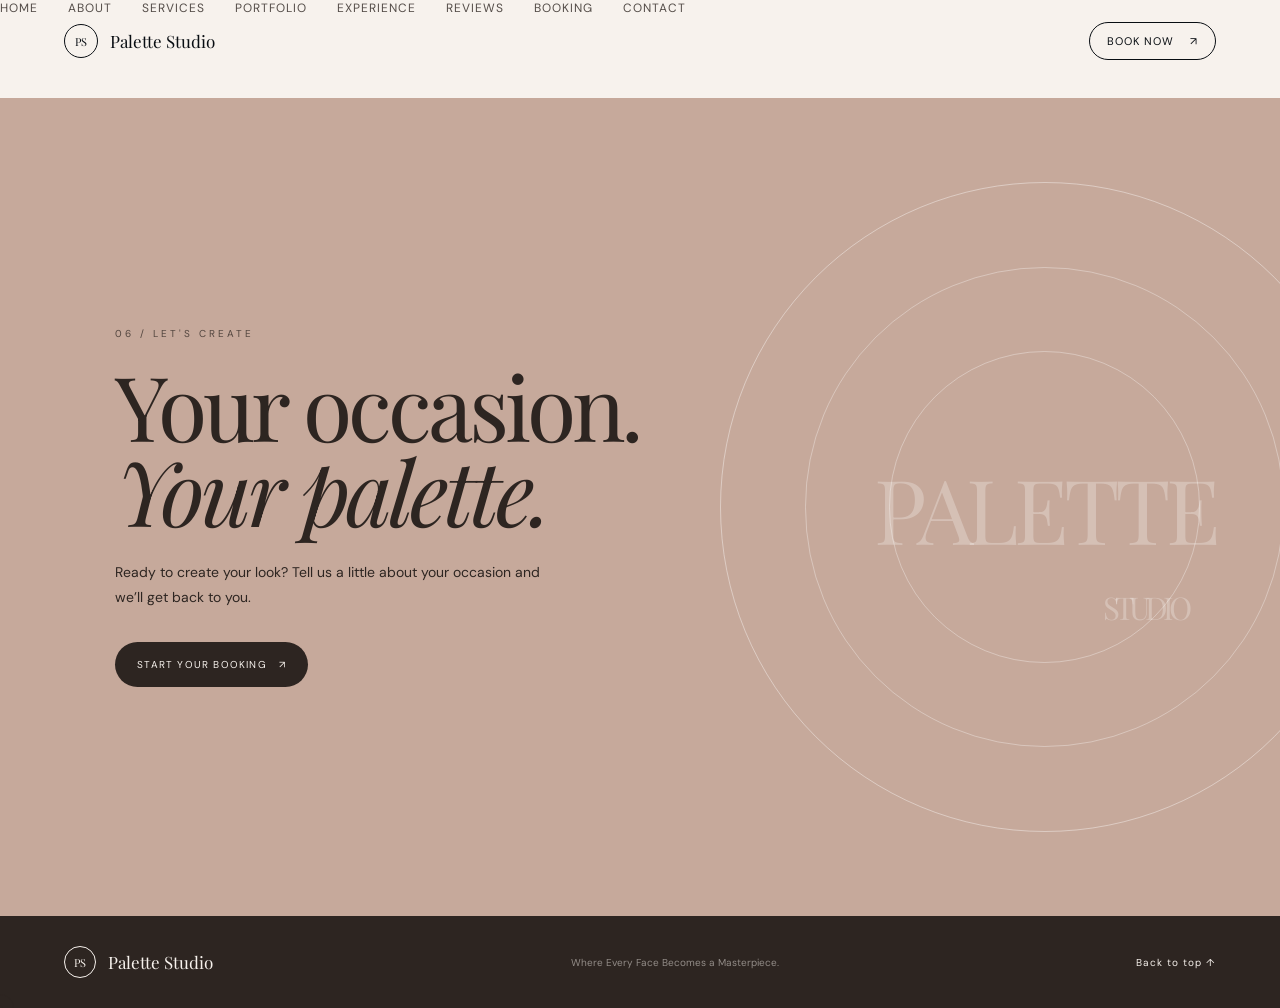
==== booking.html @ d7690900 "Add files via upload" ====
<!DOCTYPE html>

<html lang="en"><head>
<meta charset="utf-8"/><meta content="width=device-width, initial-scale=1.0" name="viewport"/>
<meta content="Palette Studio — Where Every Face Becomes a Masterpiece." name="description"/>
<title>Booking | Palette Studio</title>
<link href="https://fonts.googleapis.com" rel="preconnect"/><link crossorigin="" href="https://fonts.gstatic.com" rel="preconnect"/>
<link href="https://fonts.googleapis.com/css2?family=DM+Sans:wght@400;500;600&amp;family=Playfair+Display:wght@400;500;600;700&amp;display=swap" rel="stylesheet"/>
<link href="style.css" rel="stylesheet"/></head><body id="top">
<div class="loader"><div class="loader-logo">PS</div><span>Palette Studio</span></div>
<header class="site-header">
<a class="brand" href="index.html#home"><span class="brand-mark">PS</span><span>Palette Studio</span></a>
<a class="nav-cta" href="booking.html">Book Now <span>↗</span></a>
<button aria-expanded="false" aria-label="Open menu" class="menu-toggle" id="menuToggle"><span></span><span></span></button>
</header>
<nav aria-label="Main navigation" class="nav" id="nav">
<a href="index.html#home">Home</a>
<a href="index.html#about">About</a>
<a href="services.html">Services</a>
<a href="portfolio.html">Portfolio</a>
<a href="experience.html">Experience</a>
<a href="index.html#reviews">Reviews</a>
<a href="booking.html">Booking</a>
<a href="contact.html">Contact</a>
</nav>
<main class="page-main menu-page-main"><section class="booking menu-page-section" id="booking">
<div class="booking-content reveal">
<p class="eyebrow">06 / LET'S CREATE</p>
<h2>Your occasion.<br/><em>Your palette.</em></h2>
<p>Ready to create your look? Tell us a little about your occasion and we’ll get back to you.</p>
<a class="btn btn-dark" href="contact.html">Start Your Booking <span>↗</span></a>
</div>
<div class="booking-orbit"><span>PALETTE</span><span>STUDIO</span></div>
</section></main>
<footer class="footer">
<a class="brand" href="index.html#home"><span class="brand-mark">PS</span><span>Palette Studio</span></a>
<p>Where Every Face Becomes a Masterpiece.</p>
<div><a href="#top">Back to top ↑</a></div>
</footer>
<div class="cursor-dot" id="cursorDot"></div><div class="cursor-ring" id="cursorRing"></div>
<script src="script.js"></script></body></html>
---- style.css ----
*{box-sizing:border-box;margin:0;padding:0}html{scroll-behavior:smooth}body{font-family:"DM Sans",sans-serif;background:#f7f2ed;color:#2d2521;overflow-x:hidden}a{color:inherit;text-decoration:none}button{font:inherit}.loader{position:fixed;inset:0;background:#2d2521;color:#f7f2ed;z-index:9999;display:flex;align-items:center;justify-content:center;flex-direction:column;gap:12px;transition:.7s}.loader.hide{opacity:0;pointer-events:none}.loader-logo,.brand-mark{width:42px;height:42px;border:1px solid currentColor;border-radius:50%;display:grid;place-items:center;font-family:"Playfair Display";font-size:14px}.loader span{font-family:"Playfair Display";letter-spacing:2px}.site-header{height:82px;position:fixed;top:0;left:0;right:0;z-index:1000;padding:0 5vw;display:flex;align-items:center;justify-content:space-between;color:#fff;mix-blend-mode:difference;transition:background .35s ease,color .35s ease,box-shadow .35s ease,backdrop-filter .35s ease}.site-header.menu-open{background:#2d2521;color:#f7f2ed;mix-blend-mode:normal}.site-header.scrolled{background:rgba(247,242,237,.96);color:#2d2521;mix-blend-mode:normal;box-shadow:0 8px 30px rgba(45,37,33,.08);backdrop-filter:blur(12px)}.brand{display:flex;align-items:center;gap:12px;font-family:"Playfair Display";font-size:17px}.brand-mark{width:34px;height:34px;font-size:11px}.nav{display:flex;gap:30px;font-size:12px;letter-spacing:1px;text-transform:uppercase}.nav a{opacity:.8;transition:.3s}.nav a:hover{opacity:1}.nav-cta{border:1px solid currentColor;padding:11px 17px;border-radius:30px;font-size:11px;text-transform:uppercase;letter-spacing:1px}.nav-cta span,.btn span{margin-left:12px}.menu-toggle{display:none;background:none;border:0;color:inherit}.hero{height:100vh;min-height:680px;position:relative;color:#fff;display:flex;align-items:center;padding:0 9vw}.hero-image{position:absolute;inset:0;background:linear-gradient(120deg,#65544d,#cbb7a8 45%,#6d5750)}.hero-image:after{content:"PALETTE STUDIO";position:absolute;inset:0;display:grid;place-items:center;font:clamp(50px,10vw,170px)/1 "Playfair Display";color:rgba(255,255,255,.08);letter-spacing:-5px}.hero-overlay{position:absolute;inset:0;background:linear-gradient(90deg,rgba(30,22,19,.72),rgba(30,22,19,.08) 75%)}.hero-content{position:relative;z-index:1;max-width:800px}.eyebrow{font-size:10px;letter-spacing:3px;text-transform:uppercase;margin-bottom:22px;opacity:.75}.hero h1{font:clamp(48px,7vw,100px)/.94 "Playfair Display";letter-spacing:-3px;font-weight:500}.hero h1 em,h2 em,h3 em{font-style:italic;font-weight:400}.hero-copy{max-width:460px;margin:28px 0;font-size:15px;line-height:1.8;opacity:.85}.hero-actions{display:flex;align-items:center;gap:28px}.btn{display:inline-flex;align-items:center;padding:16px 22px;border-radius:40px;text-transform:uppercase;letter-spacing:1.2px;font-size:10px}.btn-light{background:#f7f2ed;color:#2d2521}.btn-dark{background:#2d2521;color:#f7f2ed}.text-link{font-size:11px;text-transform:uppercase;letter-spacing:1px}.text-link span{margin-left:10px}.hero-side{position:absolute;right:4vw;bottom:120px;writing-mode:vertical-rl;font-size:9px;letter-spacing:3px}.hero-side span{opacity:.5}.scroll-note{position:absolute;bottom:35px;left:9vw;font-size:9px;letter-spacing:2px}.scroll-note span{margin-left:12px}.section{padding:130px 9vw;scroll-margin-top:92px}.section-number{font-size:9px;letter-spacing:2px;opacity:.5;margin-bottom:45px}.intro-grid{display:grid;grid-template-columns:1fr 1fr;gap:9vw;align-items:center}.intro-copy h2,.section-heading h2,.experience h2,.contact h2{font:clamp(42px,5vw,72px)/1.02 "Playfair Display";font-weight:500;letter-spacing:-2px;margin-bottom:28px}.intro-copy .lead{font:20px/1.65 "Playfair Display";max-width:520px}.intro-copy>p:not(.lead){font-size:13px;line-height:1.8;max-width:500px;margin:22px 0 32px;opacity:.7}.outline-link{display:inline-block;border-bottom:1px solid #2d2521;padding-bottom:8px;text-transform:uppercase;font-size:10px;letter-spacing:1px}.intro-visual{position:relative;max-width:460px;margin-left:auto}.image-frame{aspect-ratio:4/5;background:#d7c8bd;display:grid;place-items:center}.portrait-placeholder{background:linear-gradient(145deg,#c5ada0,#8d7066)}.portrait-placeholder span,.gallery-placeholder span{color:rgba(255,255,255,.65);letter-spacing:4px;font-size:10px;text-align:center}.floating-card{position:absolute;left:-45px;bottom:35px;background:#fffaf6;padding:20px;display:flex;gap:14px;align-items:center;box-shadow:0 20px 50px #2d25211c}.floating-card span{font:22px "Playfair Display"}.floating-card small{font:10px/1.5 "DM Sans";letter-spacing:1px;text-transform:uppercase}.services{background:#eee5de}.section-heading{max-width:720px}.section-heading>p:last-child{font-size:13px;line-height:1.8;max-width:480px;opacity:.6}.service-list{margin-top:65px;border-top:1px solid #2d252122}.service-card{display:grid;grid-template-columns:80px 1fr 40px;align-items:center;gap:20px;padding:28px 10px;border-bottom:1px solid #2d252122;transition:.4s}.service-card:hover{padding-left:25px;background:#f7f2ed}.service-no{font-size:10px;opacity:.45}.service-card h3{font:clamp(28px,3vw,44px) "Playfair Display";font-weight:400}.service-card p{font-size:11px;opacity:.55;margin-top:8px}.service-arrow{font-size:20px;transition:.3s}.service-card:hover .service-arrow{transform:rotate(45deg)}.statement{background:#2d2521;color:#f7f2ed;min-height:580px;display:grid;place-items:center;text-align:center;padding:80px 20px}.statement-inner{display:flex;align-items:center;flex-direction:column}.quote-mark{font:80px "Playfair Display";opacity:.4}.statement p{font:clamp(35px,5vw,68px)/1.1 "Playfair Display";letter-spacing:-2px}.statement-line{height:1px;width:70px;background:#f7f2ed55;margin:35px}.statement small{font-size:9px;letter-spacing:4px}.work-heading{display:flex;justify-content:space-between;gap:50px;align-items:end;max-width:none}.work-heading>p{max-width:300px;font-size:12px;line-height:1.8;opacity:.6}.gallery{margin-top:60px;display:grid;grid-template-columns:1.1fr .8fr .8fr;gap:18px;align-items:start}.gallery-item{position:relative}.gallery-item.tall{grid-row:span 2}.gallery-item.wide{grid-column:span 2}.gallery-placeholder{min-height:340px;background:linear-gradient(145deg,#a98d7f,#d7c7bd);display:grid;place-items:center;transition:.5s}.tall .gallery-placeholder{min-height:700px;background:linear-gradient(145deg,#765c53,#cbb0a3)}.wide .gallery-placeholder{min-height:330px;background:linear-gradient(100deg,#8b7065,#d3bfb2)}.gallery-item:hover .gallery-placeholder{transform:scale(.985)}.gallery-label{font-size:9px;letter-spacing:1.5px;margin-top:10px;opacity:.55}.experience{background:#e4d8cf}.experience-grid{display:grid;grid-template-columns:1fr 1.5fr;gap:8vw}.feature-grid{display:grid;grid-template-columns:1fr 1fr;gap:1px;background:#2d252120}.feature{background:#e4d8cf;padding:35px 25px;min-height:190px}.feature b{font-size:9px;letter-spacing:2px;opacity:.5}.feature h3{font:26px "Playfair Display";margin:28px 0 10px}.feature p{font-size:11px;line-height:1.7;opacity:.6}.centered{text-align:center;margin:auto}.review-grid{margin-top:55px;display:grid;grid-template-columns:repeat(3,1fr);gap:16px}.review{padding:40px 30px;background:#eee5de;min-height:260px;display:flex;flex-direction:column;justify-content:space-between}.review.featured{background:#2d2521;color:#fff}.review span{font-size:10px;letter-spacing:3px}.review p{font:22px/1.45 "Playfair Display"}.review footer{font-size:9px;letter-spacing:1.5px}.review footer small{opacity:.5}.booking{min-height:620px;background:#c6a99b;position:relative;overflow:hidden;padding:120px 9vw;display:flex;align-items:center}.booking-content{position:relative;z-index:2;max-width:650px}.booking h2{font:clamp(50px,7vw,100px)/.95 "Playfair Display";letter-spacing:-4px;margin-bottom:28px}.booking-content>p:not(.eyebrow){max-width:440px;line-height:1.8;font-size:14px;margin-bottom:32px}.booking-orbit{position:absolute;right:-7%;top:50%;transform:translateY(-50%);width:min(55vw,650px);aspect-ratio:1;border:1px solid #fff6;border-radius:50%;display:grid;place-items:center;font:clamp(40px,7vw,90px) "Playfair Display";color:#fff4;letter-spacing:-5px}.booking-orbit:before,.booking-orbit:after{content:"";position:absolute;border:1px solid #fff5;border-radius:50%}.booking-orbit:before{inset:13%}.booking-orbit:after{inset:26%}.booking-orbit span{position:absolute}.booking-orbit span:last-child{transform:translate(100px,100px);font-size:.35em}.contact{background:#f7f2ed;scroll-margin-top:92px}.contact-grid{display:grid;grid-template-columns:1fr 1.1fr;gap:8vw;align-items:start}.contact-intro{position:sticky;top:110px}.contact-copy{max-width:420px;font-size:13px;line-height:1.8;opacity:.6;margin-top:18px}.contact-form{border-top:1px solid #2d252122}.form-field{padding:18px 0;border-bottom:1px solid #2d252122}.form-field label{display:block;font-size:9px;letter-spacing:2px;text-transform:uppercase;opacity:.55;margin-bottom:9px}.form-field label span{opacity:.8}.form-field input,.form-field select,.form-field textarea{width:100%;border:0;outline:0;background:transparent;color:#2d2521;font:20px/1.4 "Playfair Display";padding:4px 0;border-radius:0}.form-field input::placeholder,.form-field textarea::placeholder{color:#2d252166}.form-field select{font-family:"DM Sans",sans-serif;font-size:13px;cursor:pointer}.form-field textarea{font-family:"DM Sans",sans-serif;font-size:13px;resize:vertical;min-height:105px}.form-row{display:grid;grid-template-columns:1fr 1fr;gap:35px}.form-field input:focus,.form-field select:focus,.form-field textarea:focus{border-bottom:1px solid #2d2521}.form-field input.invalid,.form-field select.invalid,.form-field textarea.invalid{border-bottom:1px solid #a23b2f}.field-error{display:block;min-height:16px;margin-top:5px;font-size:10px;color:#a23b2f}.form-submit{border:0;cursor:pointer;margin-top:28px;padding:18px 25px}.form-note{font-size:10px;line-height:1.7;opacity:.5;margin-top:14px}.form-status{font-size:11px;min-height:18px;margin-top:10px}.footer{background:#2d2521;color:#f7f2ed;padding:30px 5vw;display:flex;align-items:center;justify-content:space-between}.footer{background:#2d2521;color:#f7f2ed;padding:30px 5vw;display:flex;align-items:center;justify-content:space-between}.footer .brand-mark{width:32px;height:32px}.footer p{font-size:10px;opacity:.5}.footer>div{font-size:10px;letter-spacing:1px}.reveal{opacity:0;transform:translateY(30px);transition:opacity .8s ease,transform .8s ease}.reveal.visible{opacity:1;transform:none}.cursor-dot,.cursor-ring{position:fixed;pointer-events:none;z-index:9998;transform:translate(-50%,-50%);border-radius:50%}.cursor-dot{width:5px;height:5px;background:#2d2521}.cursor-ring{width:28px;height:28px;border:1px solid #2d2521;transition:width .25s,height .25s}.cursor-ring.active{width:48px;height:48px}@media(max-width:900px){
  html.menu-open,body.menu-open{overflow:hidden;height:100%;}
  body.menu-open{touch-action:none;}
  .site-header{
    height:82px;
    position:fixed;
    top:0;left:0;right:0;
    padding:0 5vw;
    mix-blend-mode:normal;
    background:#000;
    color:#f7f2ed;
    z-index:3000;
  }
  .site-header.scrolled{background:#f7f2ed;color:#2d2521;}
  .site-header.menu-open,.site-header.menu-open.scrolled{
    background:#000;
    color:#f7f2ed;
    mix-blend-mode:normal;
    box-shadow:none;
  }
  .site-header .brand,.site-header .menu-toggle{position:relative;z-index:3002;}
  .site-header .nav-cta{display:none;}
  .nav{
    display:none;
    position:fixed;
    top:82px;
    left:0;
    right:0;
    bottom:0;
    width:100%;
    height:calc(100dvh - 82px);
    margin:0;
    padding:42px 9vw 60px;
    background:#000;
    color:#f7f2ed;
    flex-direction:column;
    justify-content:flex-start;
    align-items:flex-start;
    gap:28px;
    overflow-y:auto;
    overflow-x:hidden;
    -webkit-overflow-scrolling:touch;
    z-index:2999;
    opacity:0;
    visibility:hidden;
    pointer-events:none;
    transform:none;
    mix-blend-mode:normal;
    isolation:isolate;
  }
  .nav.open{
    display:flex;
    opacity:1;
    visibility:visible;
    pointer-events:auto;
  }
  .nav a{
    display:block;
    color:#f7f2ed;
    opacity:1;
    font-size:16px;
    line-height:1.2;
    letter-spacing:2px;
    padding:4px 0;
  }
  .menu-toggle{
    display:flex;
    flex-direction:column;
    gap:5px;
    width:30px;
    height:30px;
    align-items:flex-end;
    justify-content:center;
    background:#000;
    border:0;
    color:#f7f2ed;
    padding:0;
    cursor:pointer;
  }
  .menu-toggle span{display:block;width:22px;height:1px;background:currentColor;}
  .hero{padding:0 7vw;}
  .hero h1{letter-spacing:-2px;}
  .section{padding:95px 7vw;}
  .intro-grid,.experience-grid,.contact-grid{grid-template-columns:1fr;gap:55px;}
  .intro-visual{margin:auto;width:80%;}
  .work-heading{display:block;}
  .work-heading>p{margin-top:20px;}
  .gallery{grid-template-columns:1fr 1fr;}
  .gallery-item.tall{grid-row:auto;}
  .tall .gallery-placeholder{min-height:500px;}
  .wide{grid-column:span 2;}
  .review-grid{grid-template-columns:1fr;}
  .booking{padding:90px 7vw;}
  .booking-orbit{right:-25%;width:90vw;opacity:.8;}
  .footer{flex-wrap:wrap;gap:20px;}
  .footer p{order:3;width:100%;}
}
@media(max-width:600px){
  .site-header{height:76px;}
  .nav{top:76px;height:calc(100dvh - 76px);}
  .brand{font-size:16px;}
  .brand-mark{width:38px;height:38px;}
  .hero{min-height:700px;}
  .hero-actions{flex-direction:column;align-items:flex-start;gap:20px;}
  .intro-visual{width:92%;}
  .floating-card{left:-15px;}
  .form-row{grid-template-columns:1fr;gap:0;}
  .contact-intro{position:static;}
  .gallery{grid-template-columns:1fr;}
  .wide{grid-column:auto;}
  .tall .gallery-placeholder,.gallery-placeholder,.wide .gallery-placeholder{min-height:430px;}
  .feature-grid{grid-template-columns:1fr;}
  .booking h2{letter-spacing:-2px;}
  .booking-orbit{right:-55%;width:120vw;}
  .cursor-dot,.cursor-ring{display:none;}
  .footer{display:grid;grid-template-columns:1fr;}
  .footer p{order:initial;width:auto;}
}

/* =========================================================
   TRUE MULTI-PAGE NAVIGATION
   ========================================================= */
html { background:#f7f2ed; }
body { min-height:100vh; }
.page-main { padding-top:82px; }
.page-main > section:first-child { min-height:calc(100vh - 82px); }
.menu-page-main > section:first-child { min-height:calc(100vh - 82px); }

@media(max-width:900px){
  .site-header{position:fixed!important;top:0!important;left:0!important;right:0!important;z-index:5000!important;mix-blend-mode:normal!important;background:#000!important;color:#f7f2ed!important;}
  .site-header.scrolled,.site-header.menu-open{background:#000!important;color:#f7f2ed!important;}
  .nav{z-index:4999!important;background:#000!important;color:#f7f2ed!important;}
  .nav.open{display:flex!important;}
  .page-main{padding-top:76px;}
  .page-main > section:first-child,.menu-page-main > section:first-child{min-height:calc(100vh - 76px);}
}

/* A mobile menu is an opaque layer, never transparent to page content. */
@media(max-width:900px){
  .nav{background:#000!important;opacity:1!important;backdrop-filter:none!important;isolation:isolate!important;}
  .nav a{color:#f7f2ed!important;}
  body.menu-open{overflow:hidden!important;position:fixed!important;width:100%!important;left:0;right:0;}
  html.menu-open{overflow:hidden!important;}
}
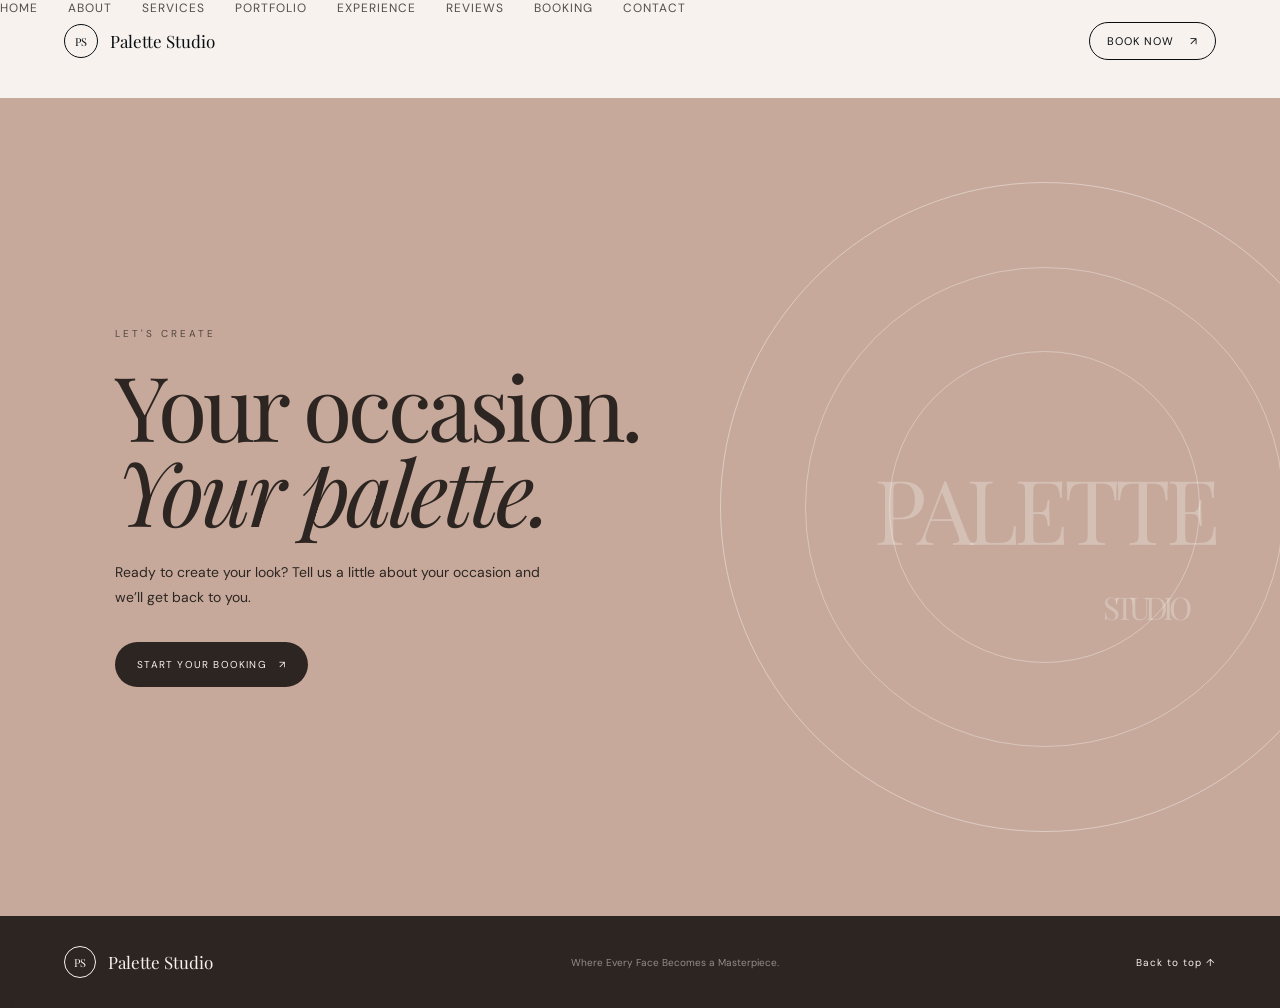
==== commit 8e4d5d2a: "Update booking.html" ====
--- a/booking.html
+++ b/booking.html
@@ -25,7 +25,7 @@
 </nav>
 <main class="page-main menu-page-main"><section class="booking menu-page-section" id="booking">
 <div class="booking-content reveal">
-<p class="eyebrow">06 / LET'S CREATE</p>
+<p class="eyebrow">LET'S CREATE</p>
 <h2>Your occasion.<br/><em>Your palette.</em></h2>
 <p>Ready to create your look? Tell us a little about your occasion and we’ll get back to you.</p>
 <a class="btn btn-dark" href="contact.html">Start Your Booking <span>↗</span></a>
@@ -38,4 +38,4 @@
 <div><a href="#top">Back to top ↑</a></div>
 </footer>
 <div class="cursor-dot" id="cursorDot"></div><div class="cursor-ring" id="cursorRing"></div>
-<script src="script.js"></script></body></html>+<script src="script.js"></script></body></html>
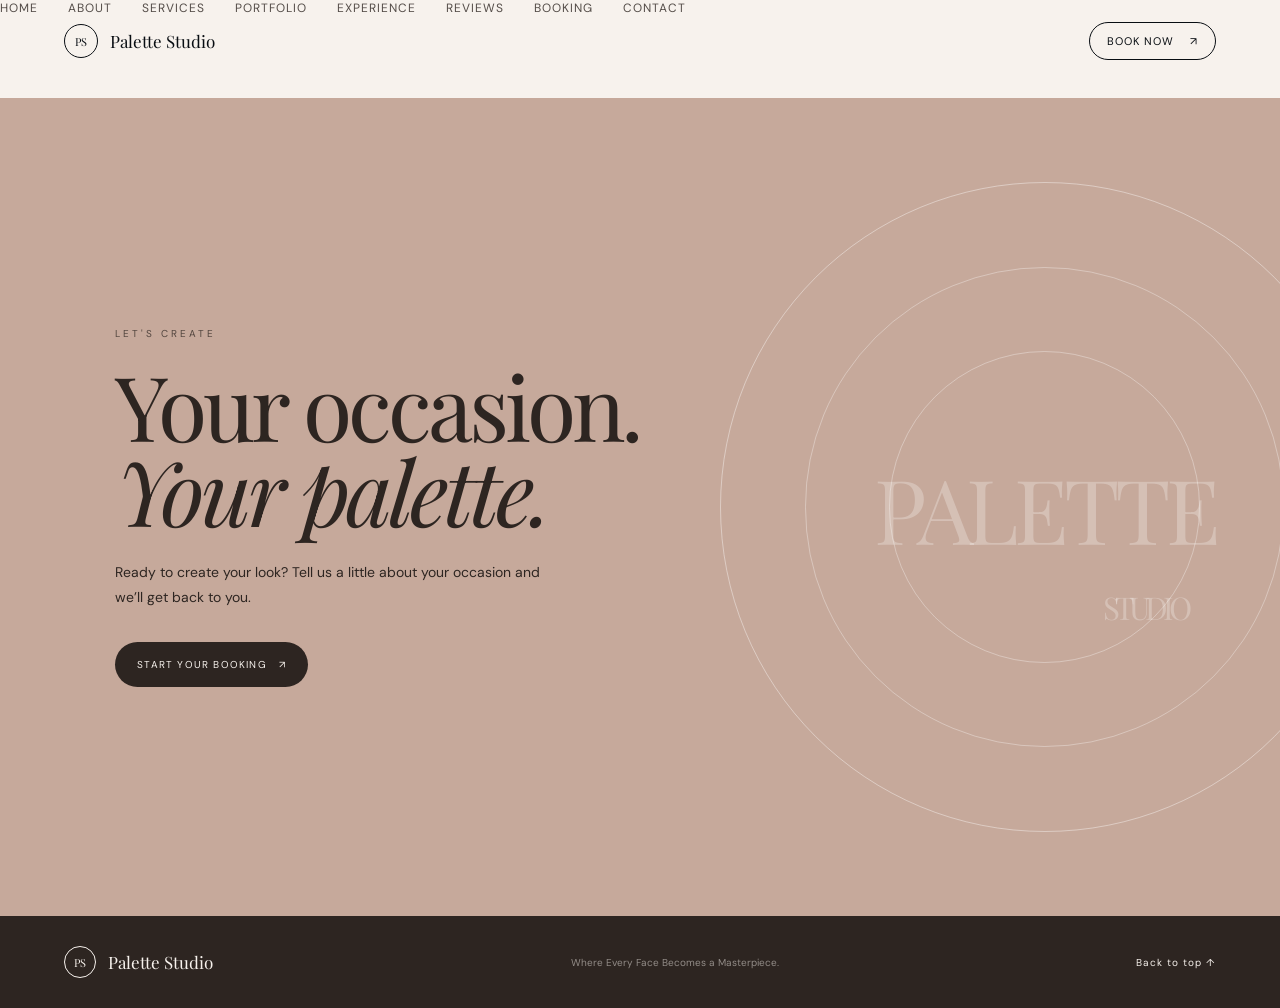
==== commit 174b2ec7: "Update booking.html" ====
--- a/booking.html
+++ b/booking.html
@@ -37,5 +37,4 @@
 <p>Where Every Face Becomes a Masterpiece.</p>
 <div><a href="#top">Back to top ↑</a></div>
 </footer>
-<div class="cursor-dot" id="cursorDot"></div><div class="cursor-ring" id="cursorRing"></div>
 <script src="script.js"></script></body></html>
